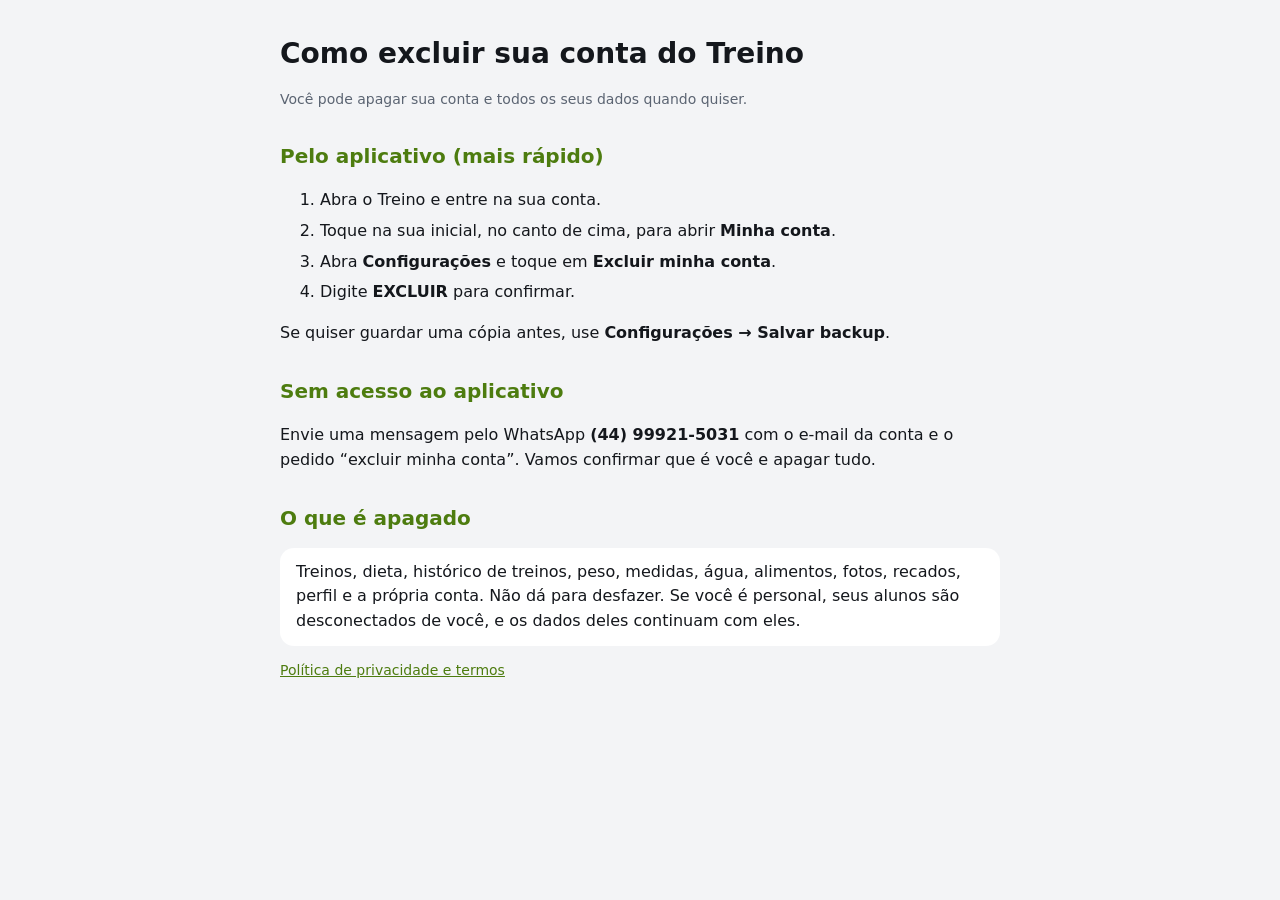
==== excluir-conta.html @ 729438cb "Add files via upload" ====
<!doctype html>
<html lang="pt-BR">
<head>
<meta charset="utf-8">
<meta name="viewport" content="width=device-width, initial-scale=1">
<meta name="color-scheme" content="dark light">
<title>Excluir minha conta — Treino</title>
<style>
:root{--bg:#0f1114;--tx:#f2f4f7;--mudo:#98a1b0;--lima:#c6f432;--card:#171a1f}
@media (prefers-color-scheme: light){:root{--bg:#f3f4f6;--tx:#14171c;--mudo:#5b6472;--lima:#4d7c0f;--card:#fff}}
body{margin:0;background:var(--bg);color:var(--tx);font:16px/1.55 system-ui,-apple-system,"Segoe UI",Roboto,sans-serif}
main{max-width:720px;margin:0 auto;padding:24px 16px 64px}
h1{font-size:28px;margin:8px 0}
h2{font-size:20px;margin:30px 0 4px;color:var(--lima)}
.caixa{background:var(--card);border-radius:14px;padding:12px 16px;margin:14px 0}
.mudo{color:var(--mudo);font-size:14px}
a{color:var(--lima)}
li{margin:6px 0}
</style>
</head>
<body>
<main>
<h1>Como excluir sua conta do Treino</h1>
<p class="mudo">Você pode apagar sua conta e todos os seus dados quando quiser.</p>

<h2>Pelo aplicativo (mais rápido)</h2>
<ol>
<li>Abra o Treino e entre na sua conta.</li>
<li>Toque na sua inicial, no canto de cima, para abrir <strong>Minha conta</strong>.</li>
<li>Abra <strong>Configurações</strong> e toque em <strong>Excluir minha conta</strong>.</li>
<li>Digite <strong>EXCLUIR</strong> para confirmar.</li>
</ol>
<p>Se quiser guardar uma cópia antes, use <strong>Configurações → Salvar backup</strong>.</p>

<h2>Sem acesso ao aplicativo</h2>
<p>Envie uma mensagem pelo WhatsApp <strong>(44) 99921-5031</strong> com o e-mail da conta e o pedido “excluir minha conta”. Vamos confirmar que é você e apagar tudo.</p>

<h2>O que é apagado</h2>
<div class="caixa">Treinos, dieta, histórico de treinos, peso, medidas, água, alimentos, fotos, recados, perfil e a própria conta. Não dá para desfazer. Se você é personal, seus alunos são desconectados de você, e os dados deles continuam com eles.</div>
<p class="mudo"><a href="privacidade.html">Política de privacidade e termos</a></p>
</main>
</body>
</html>
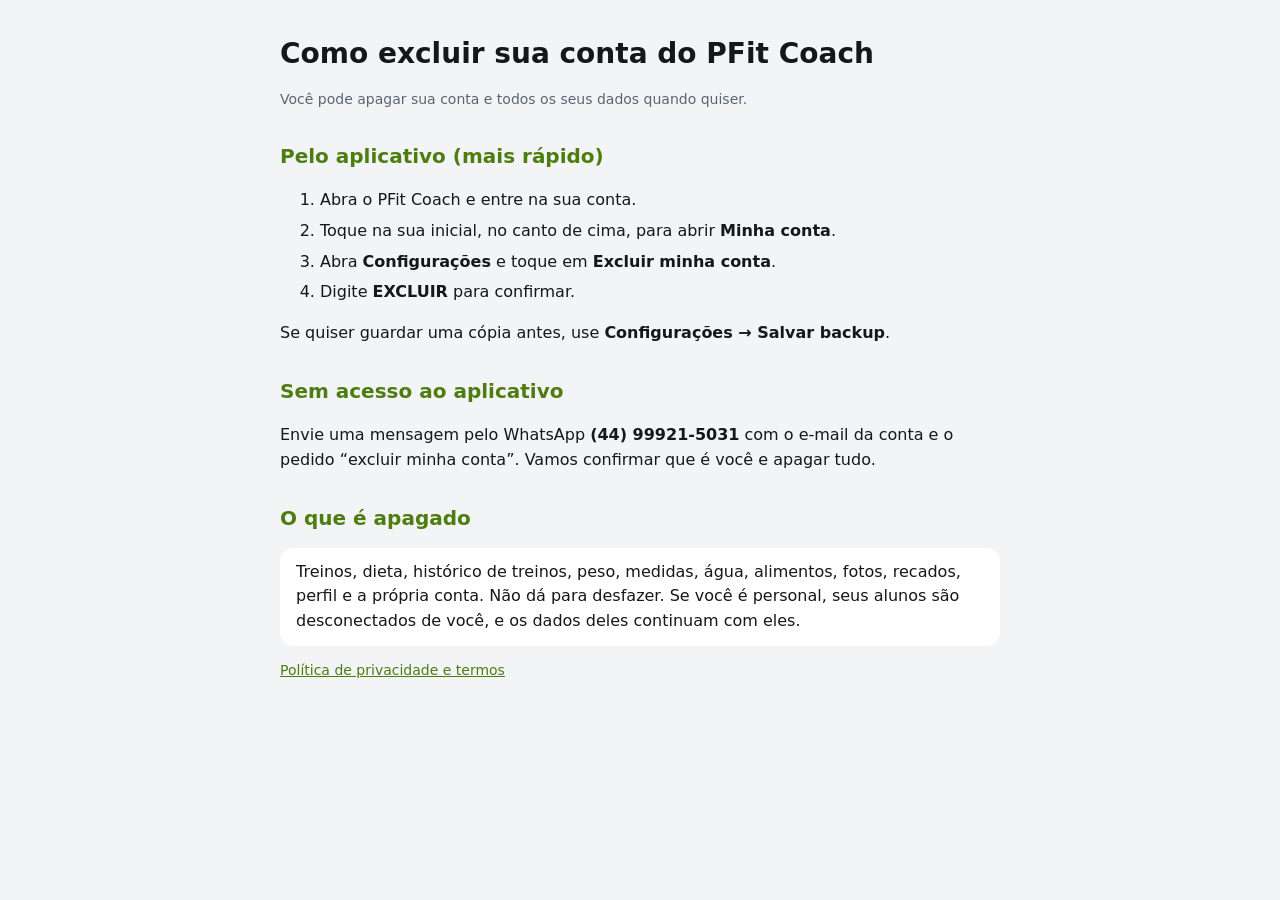
==== commit d16b6795: "Add files via upload" ====
--- a/excluir-conta.html
+++ b/excluir-conta.html
@@ -4,7 +4,7 @@
 <meta charset="utf-8">
 <meta name="viewport" content="width=device-width, initial-scale=1">
 <meta name="color-scheme" content="dark light">
-<title>Excluir minha conta — Treino</title>
+<title>Excluir minha conta — PFit Coach</title>
 <style>
 :root{--bg:#0f1114;--tx:#f2f4f7;--mudo:#98a1b0;--lima:#c6f432;--card:#171a1f}
 @media (prefers-color-scheme: light){:root{--bg:#f3f4f6;--tx:#14171c;--mudo:#5b6472;--lima:#4d7c0f;--card:#fff}}
@@ -20,12 +20,12 @@
 </head>
 <body>
 <main>
-<h1>Como excluir sua conta do Treino</h1>
+<h1>Como excluir sua conta do PFit Coach</h1>
 <p class="mudo">Você pode apagar sua conta e todos os seus dados quando quiser.</p>
 
 <h2>Pelo aplicativo (mais rápido)</h2>
 <ol>
-<li>Abra o Treino e entre na sua conta.</li>
+<li>Abra o PFit Coach e entre na sua conta.</li>
 <li>Toque na sua inicial, no canto de cima, para abrir <strong>Minha conta</strong>.</li>
 <li>Abra <strong>Configurações</strong> e toque em <strong>Excluir minha conta</strong>.</li>
 <li>Digite <strong>EXCLUIR</strong> para confirmar.</li>
